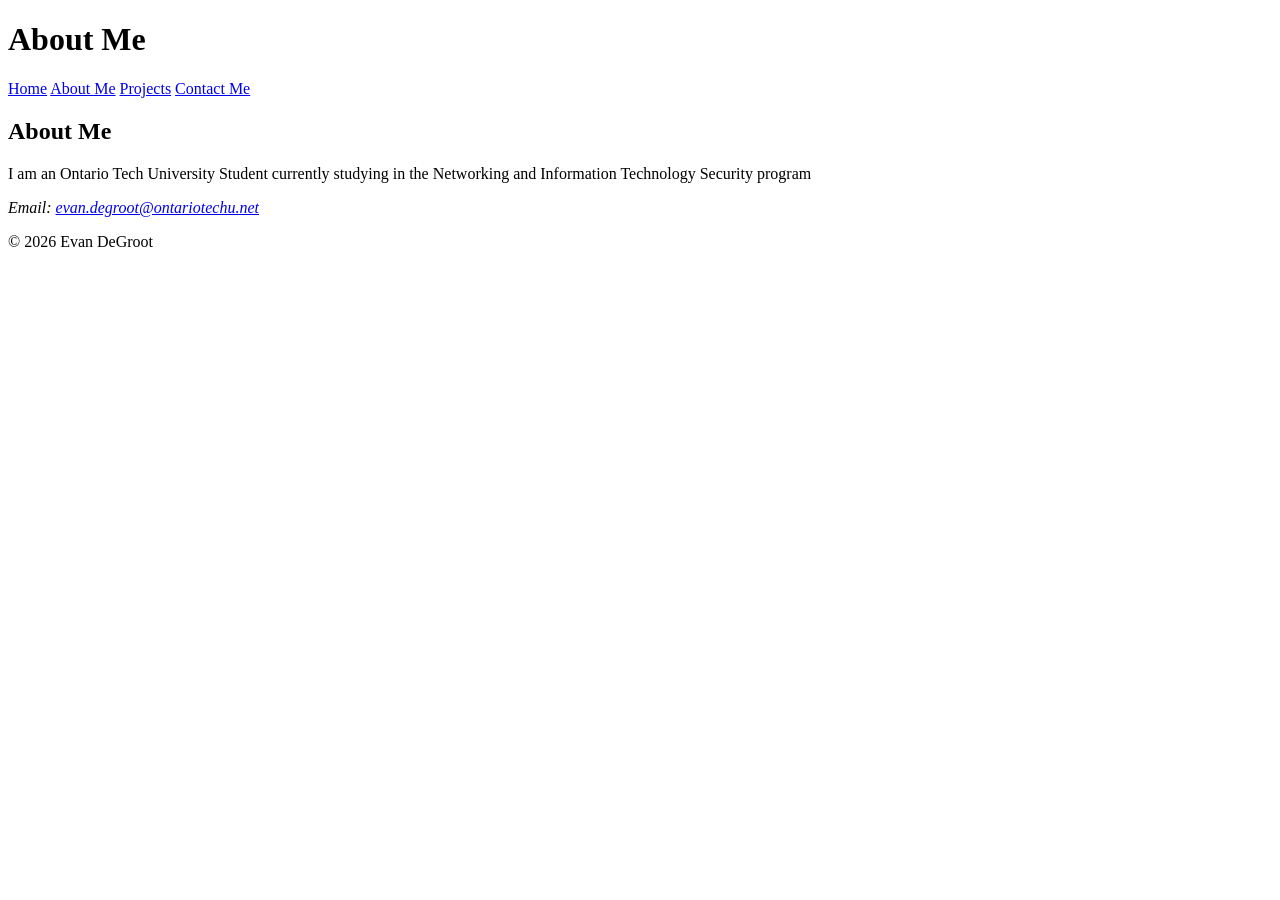
==== about.html @ 3c492d01 "Implimented address element for email" ====
<!DOCTYPE html>
<html lang="en">

<head>
    <meta charset="UTF-8">
    <title>Evan DeGroot - About Me</title>
</head>

<body>

    <header>
        <h1>About Me</h1>

        <nav>
            <a href="index.html">Home</a>
            <a href="about.html">About Me</a>
            <a href="projects.html">Projects</a>
            <a href="contact.html">Contact Me</a>
        </nav>
    </header>

    <main>
        <h2>About Me</h2>
        <p>I am an Ontario Tech University Student currently studying in the Networking and Information Technology Security program</p>
    </main>
    
    <footer>
        <address>
            <p>Email: <a href="mailto:evan.degroot@ontariotechu.net">evan.degroot@ontariotechu.net</a></p>
        </address>
        <p>&copy; 2026 Evan DeGroot</p>
    </footer>

</body>

</html>
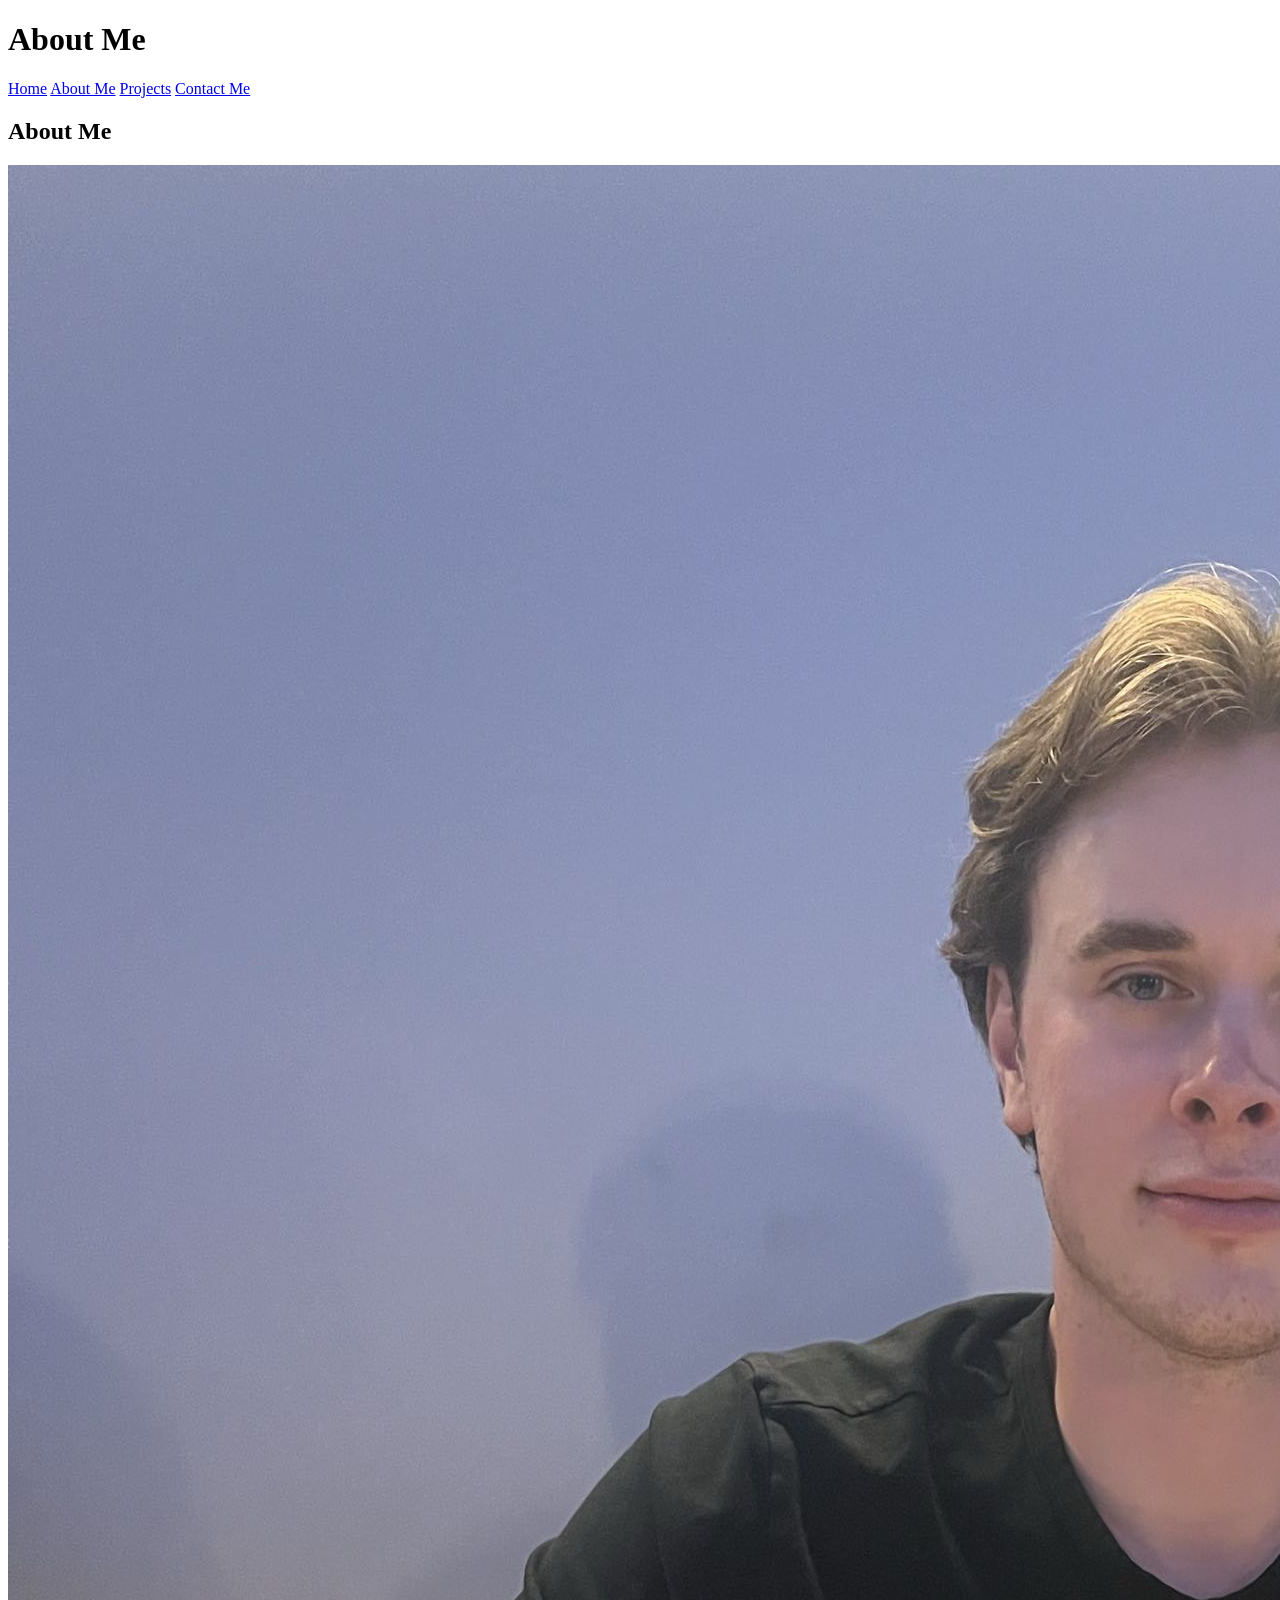
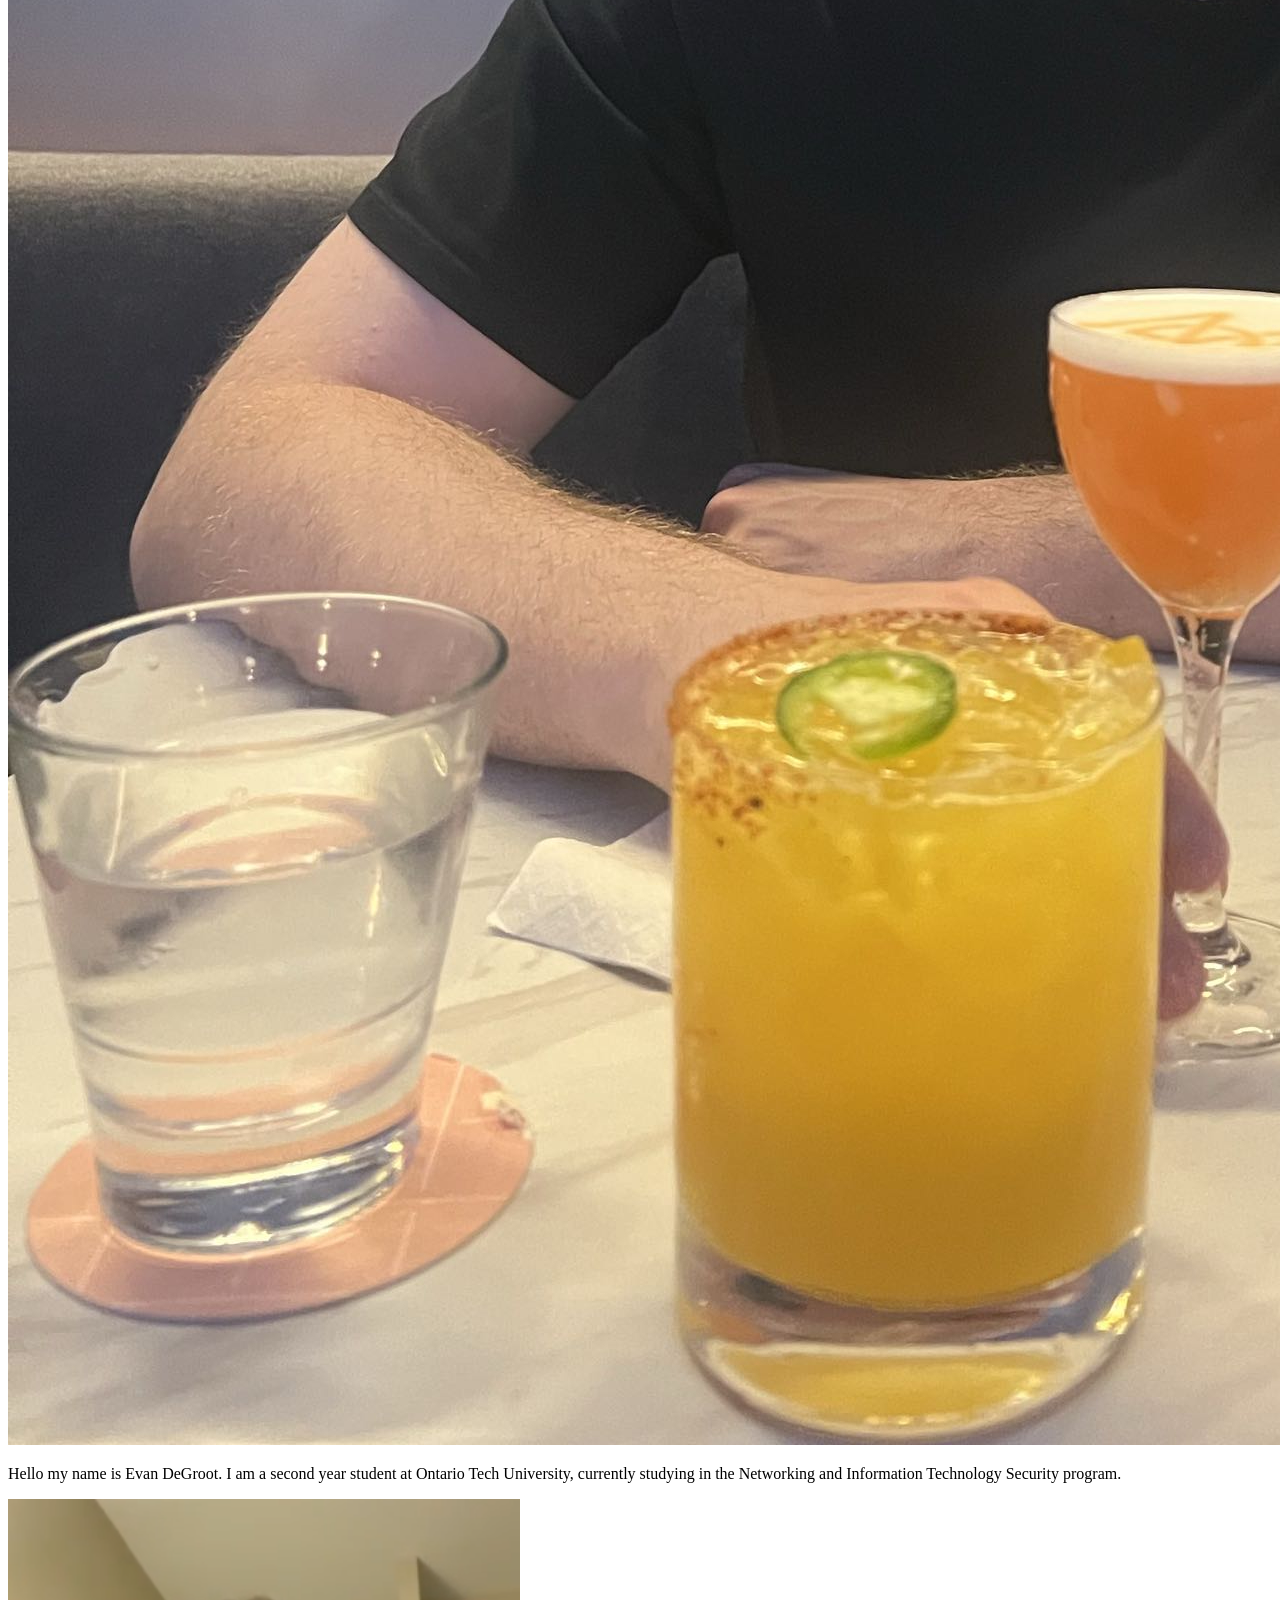
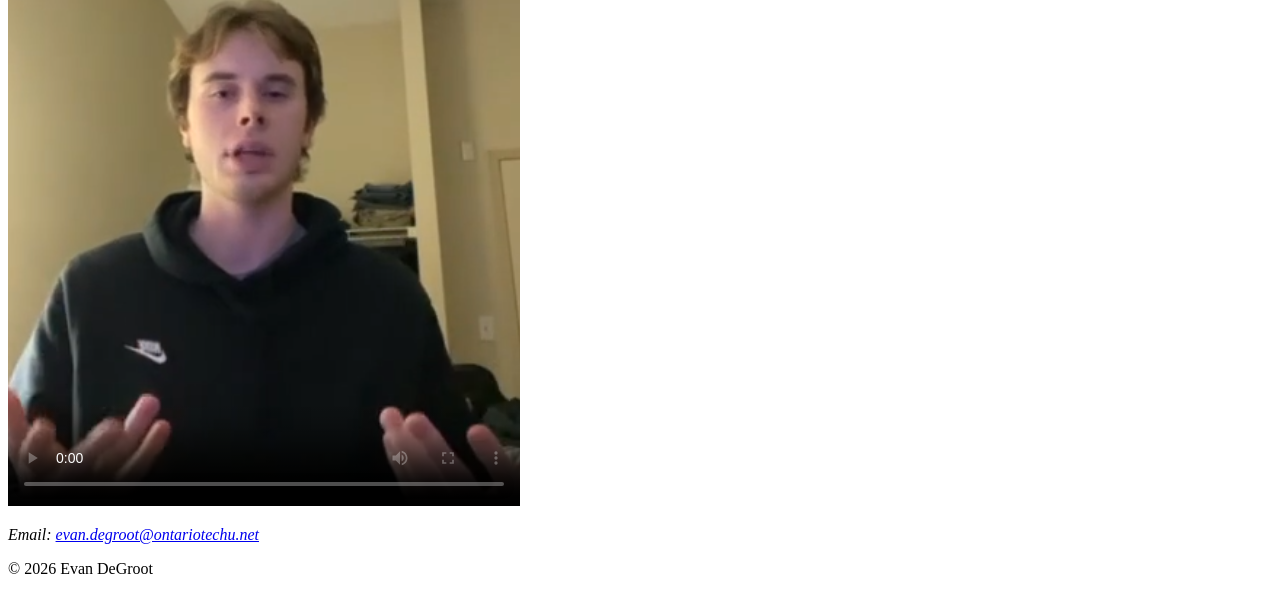
==== commit 3c4ca36f: "Added Pictures and Videos to about me" ====
--- a/about.html
+++ b/about.html
@@ -21,7 +21,14 @@
 
     <main>
         <h2>About Me</h2>
-        <p>I am an Ontario Tech University Student currently studying in the Networking and Information Technology Security program</p>
+
+        <img src="images/image.jpg" alt="Photo of Me">
+
+        <p>Hello my name is Evan DeGroot. I am a second year student at Ontario Tech University, currently studying in the Networking and Information Technology Security program.</p>
+
+        <video controls poster="images/poster.png">
+        <source src="videos/IMG_6137.mp4" type="video/mp4">
+        </video>
     </main>
     
     <footer>
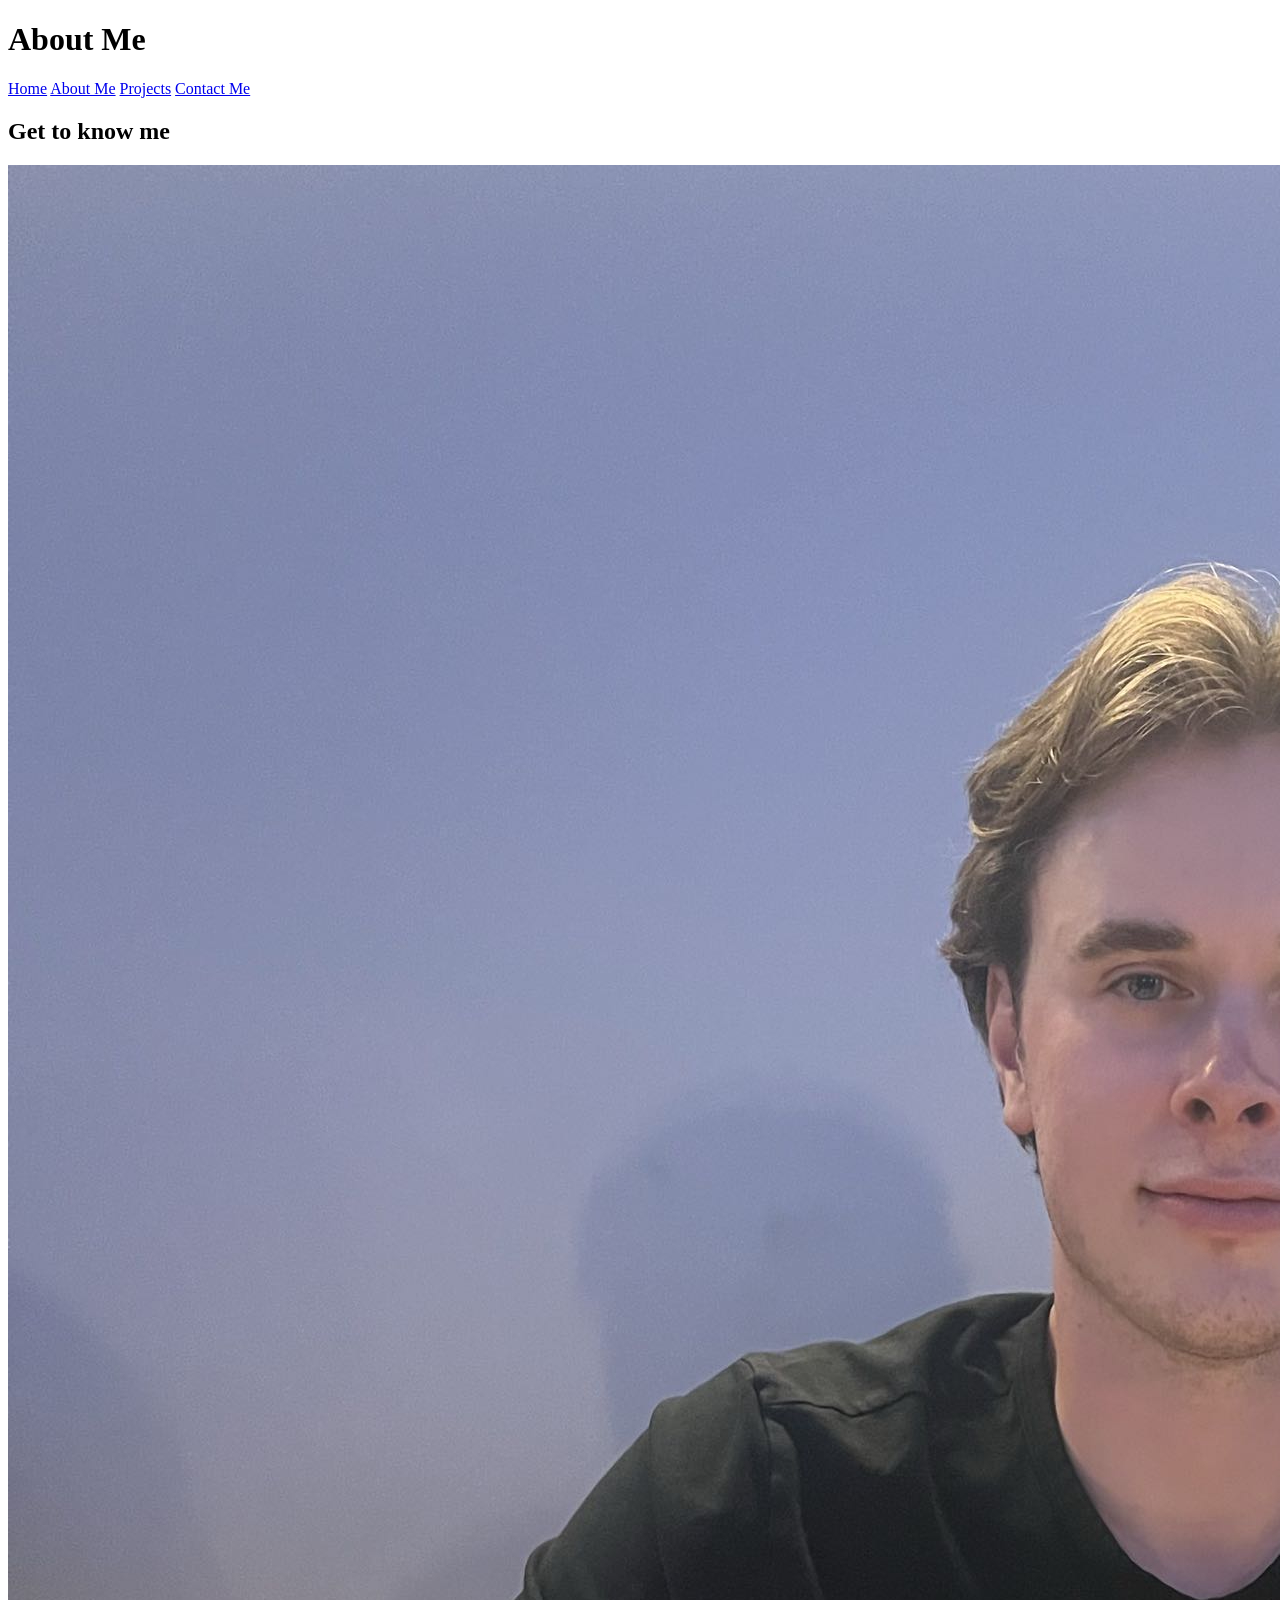
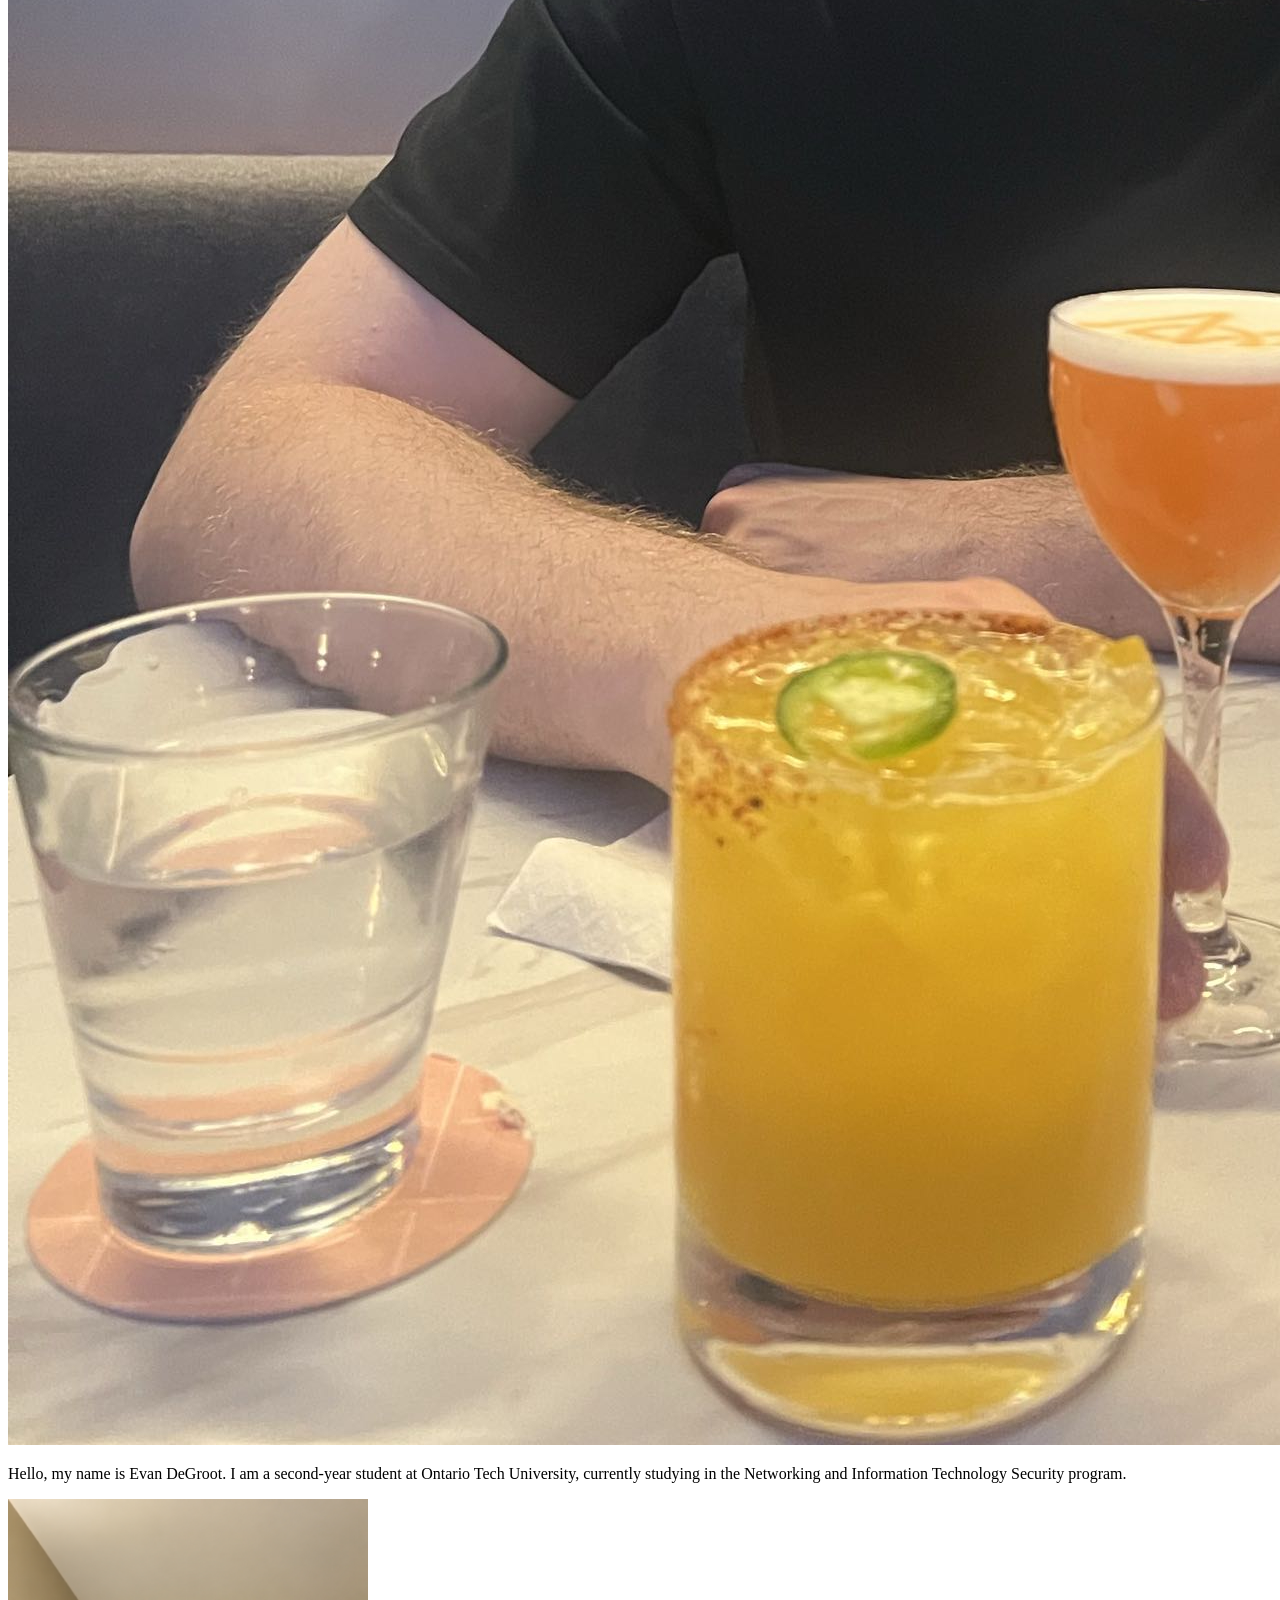
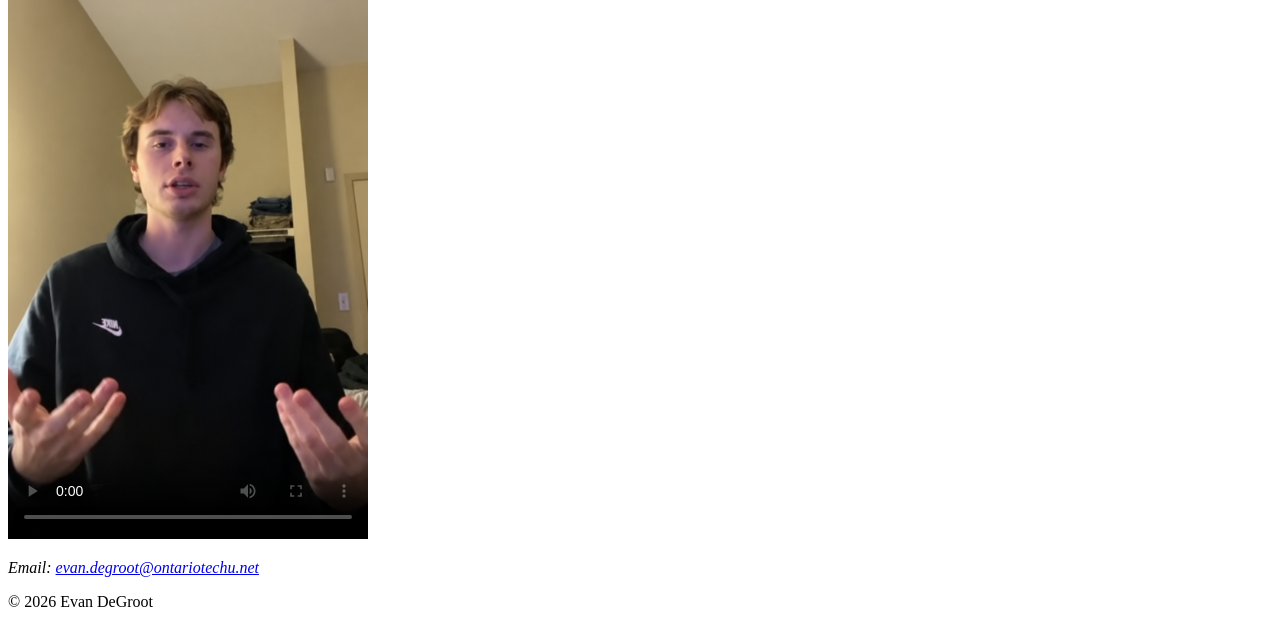
==== commit 3889fb78: "Final basic HTML structure updates" ====
--- a/about.html
+++ b/about.html
@@ -20,14 +20,14 @@
     </header>
 
     <main>
-        <h2>About Me</h2>
+        <h2>Get to know me</h2>
 
         <img src="images/image.jpg" alt="Photo of Me">
 
-        <p>Hello my name is Evan DeGroot. I am a second year student at Ontario Tech University, currently studying in the Networking and Information Technology Security program.</p>
+        <p>Hello, my name is Evan DeGroot. I am a second-year student at Ontario Tech University, currently studying in the Networking and Information Technology Security program.</p>
 
-        <video controls poster="images/poster.png">
-        <source src="videos/IMG_6137.mp4" type="video/mp4">
+        <video width="360" height="640" controls poster="images/posterrightdim.png">
+            <source src="videos/IMG_6137.mp4" type="video/mp4">
         </video>
     </main>
     
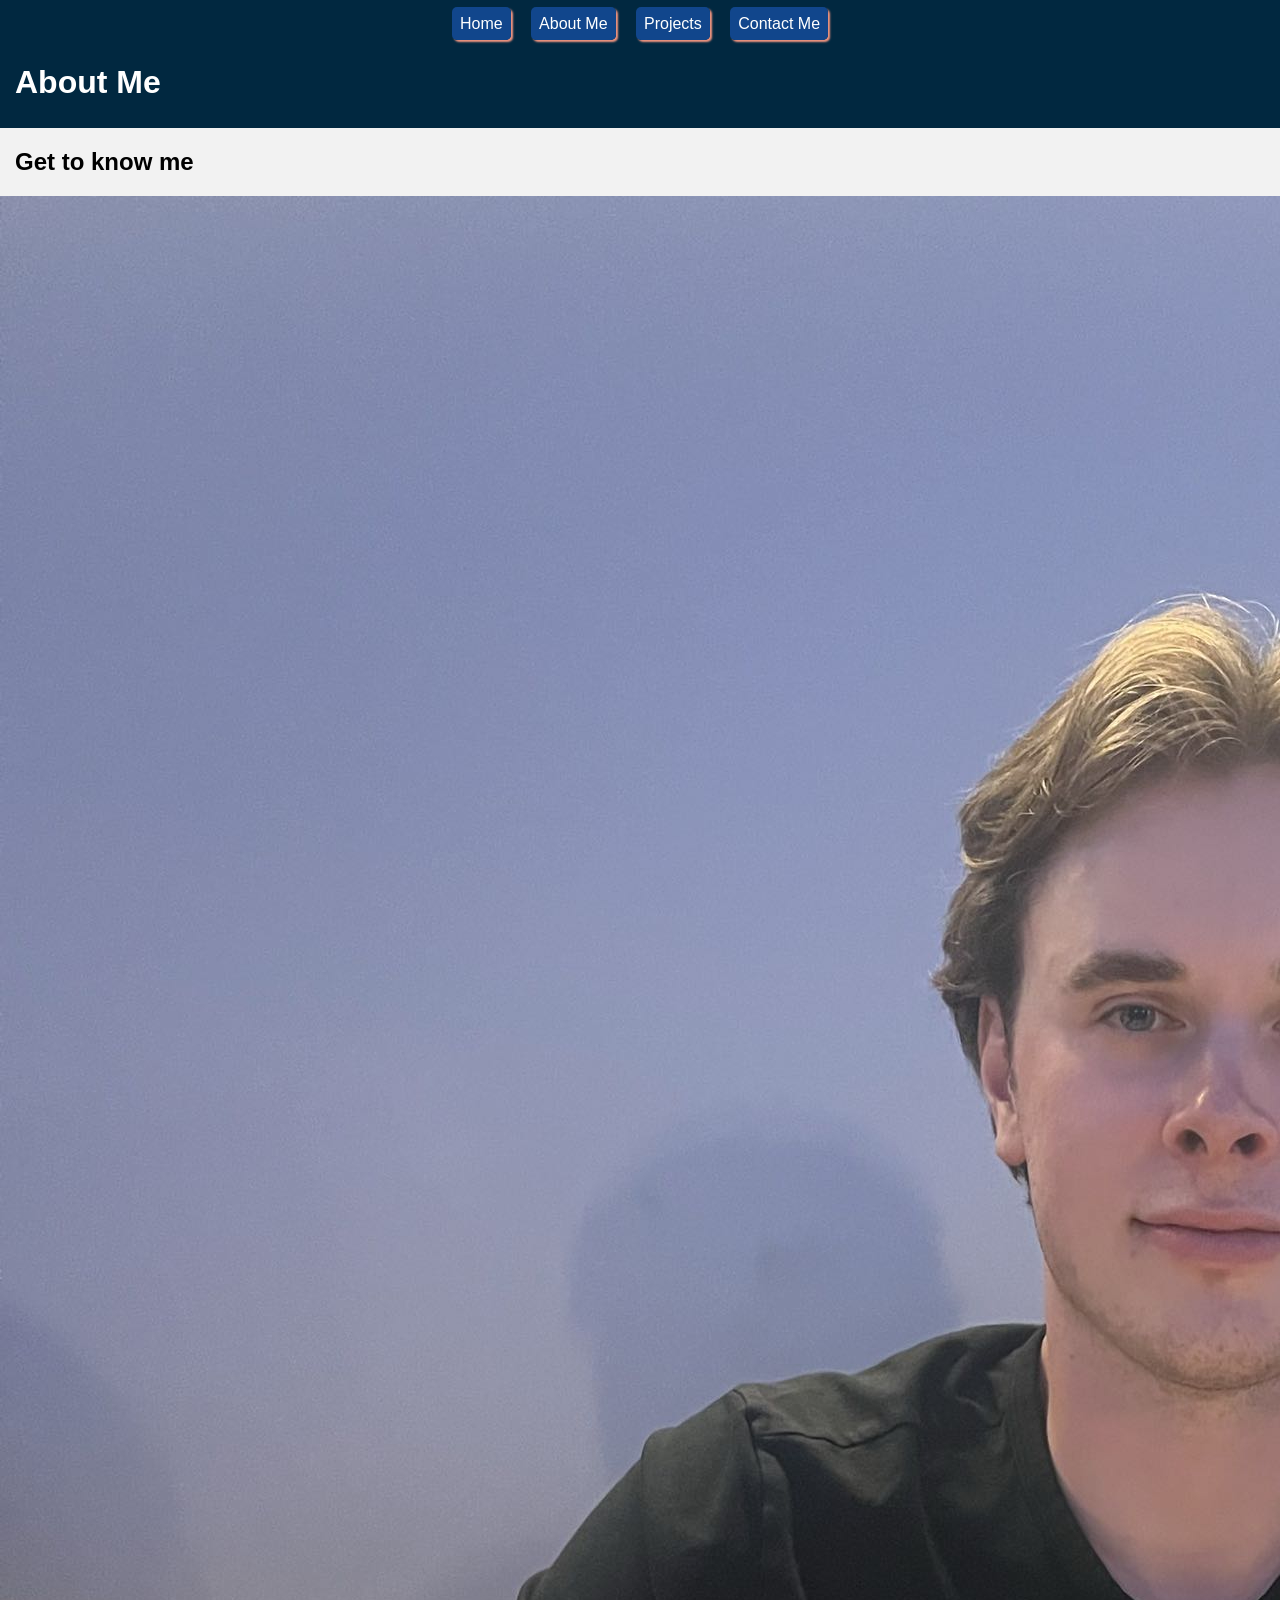
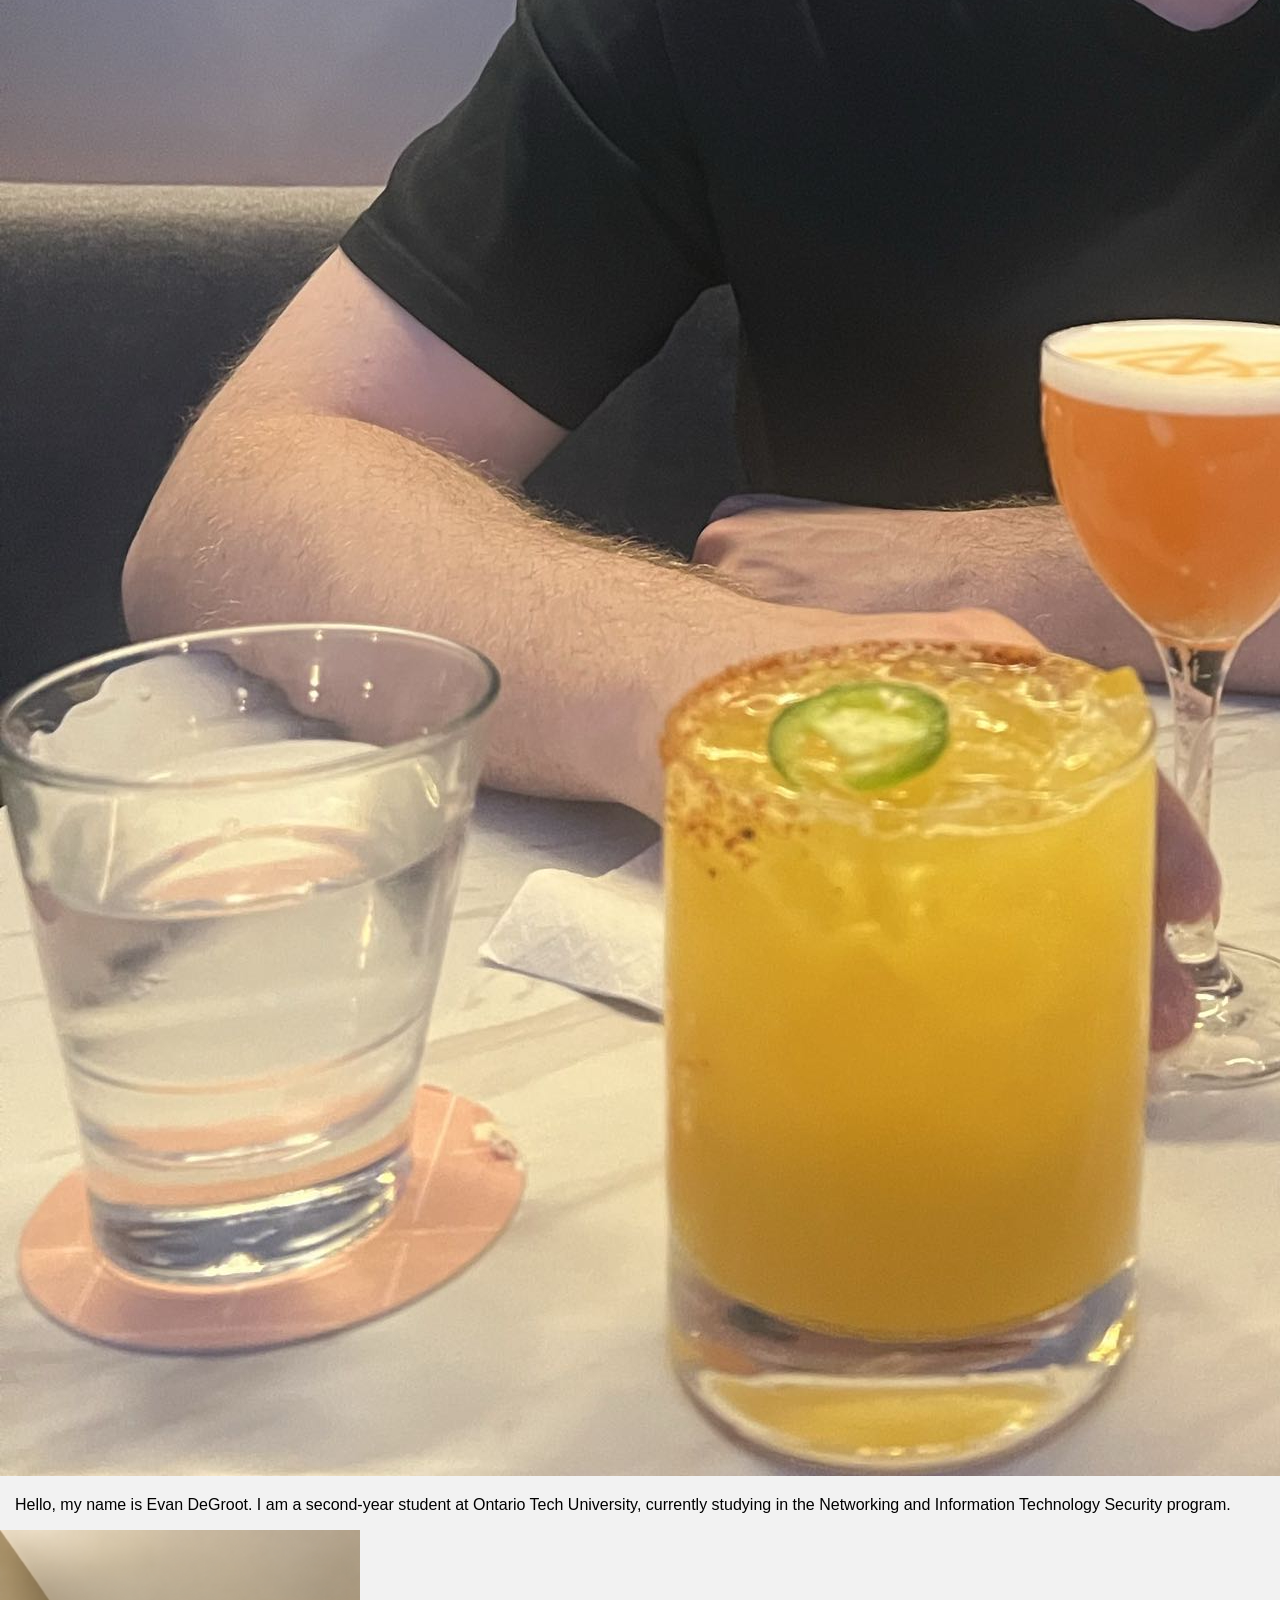
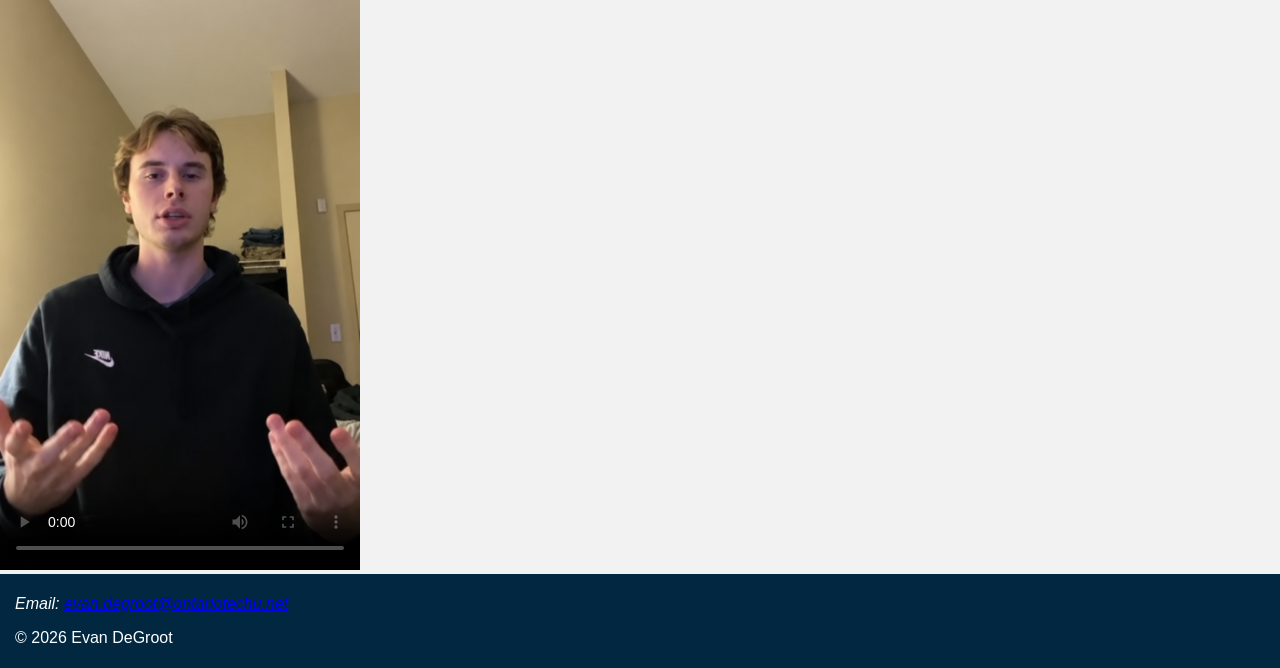
==== commit f8e8f09e: "Adobe color scheme" ====
--- a/about.html
+++ b/about.html
@@ -4,19 +4,27 @@
 <head>
     <meta charset="UTF-8">
     <title>Evan DeGroot - About Me</title>
+
+    <meta name="viewport" content="width=device-width">
+    <!-- full size monitor style sheet-->
+        <link href="css/full.css" rel="stylesheet" type="text/css" media="only screen and (min-width:960px)">
+    <!-- tablet style sheet-->
+        <link href="css/tablet.css" rel="stylesheet" type="text/css" media="only screen and (min-width:481px) and (max-width:960px)">
+    <!-- phone style sheet-->
+        <link href="css/phone.css" rel="stylesheet" type="text/css" media="only screen and (max-width:480px)">
 </head>
 
 <body>
 
     <header>
+        <nav>
+            <a class="button" href="index.html">Home</a>
+            <a class="button" href="about.html">About Me</a>
+            <a class="button" href="projects.html">Projects</a>
+            <a class="button" href="contact.html">Contact Me</a>
+        </nav>
+
         <h1>About Me</h1>
-
-        <nav>
-            <a href="index.html">Home</a>
-            <a href="about.html">About Me</a>
-            <a href="projects.html">Projects</a>
-            <a href="contact.html">Contact Me</a>
-        </nav>
     </header>
 
     <main>
--- a/css/full.css
+++ b/css/full.css
@@ -0,0 +1,43 @@
+@charset "UTF-8";
+/* Color scheme hexadecimal values: 11468C 012840 F2522E F29580 F2F2F2 */
+/* FULL CSS */
+
+body{
+    background-color: #F2F2F2;
+    color: black;
+    font-family: Arial, Helvetica, sans-serif;
+    padding: 0px;
+    margin: 0px;
+}
+
+header, footer {
+    background-color: #012840;
+    color: white;
+    padding-top: 5px;
+    padding-bottom: 5px;
+}
+
+h1, h2, h3, p {
+    margin-left: 15px;
+}
+
+nav {
+    text-align: center;
+    padding-top: 10px;
+    padding-bottom: 10px;
+}
+
+.button{
+    text-decoration: none;
+    background-color: #11468C;
+    color: white;
+    padding: 8px;
+    margin: 8px;
+    border-radius: 5px;
+    box-shadow: 2px 2px 2px #F29580;
+}
+
+.button:hover {
+    background-color: #F2522E;
+    color: white;
+}
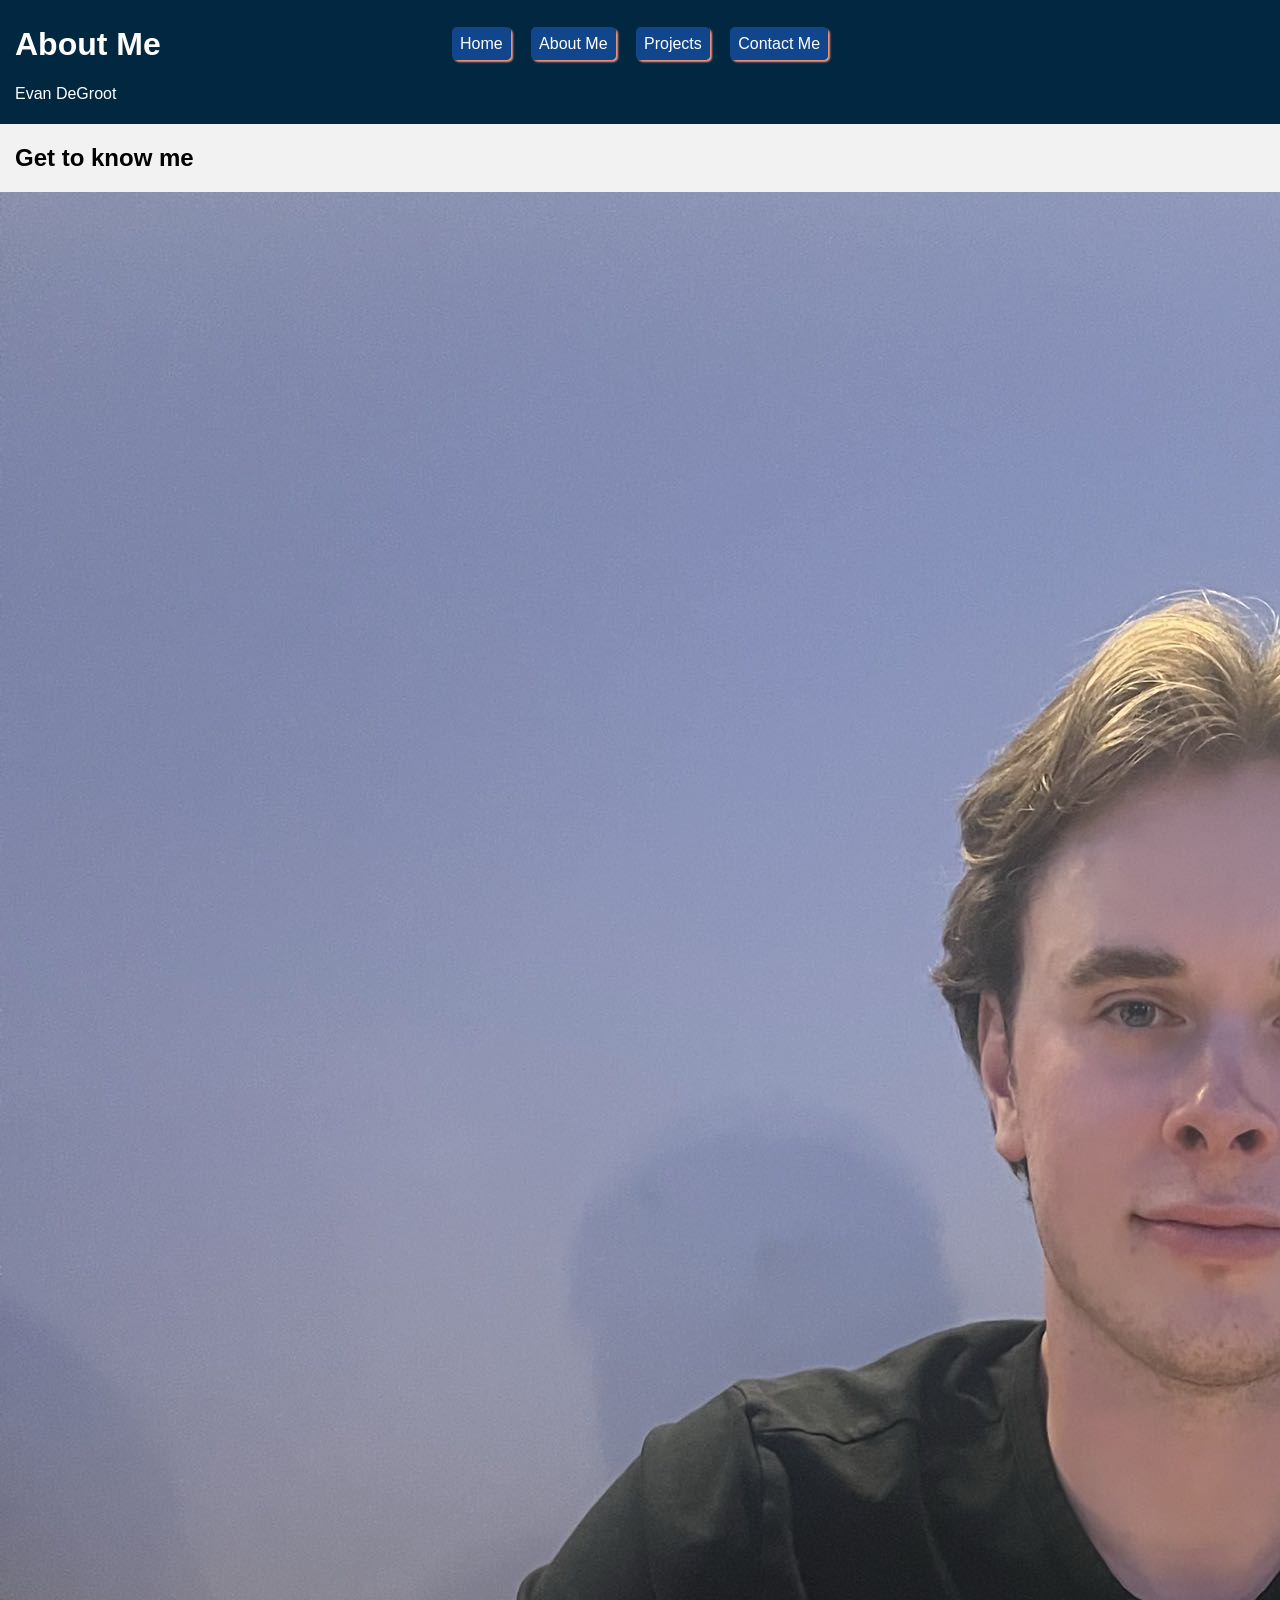
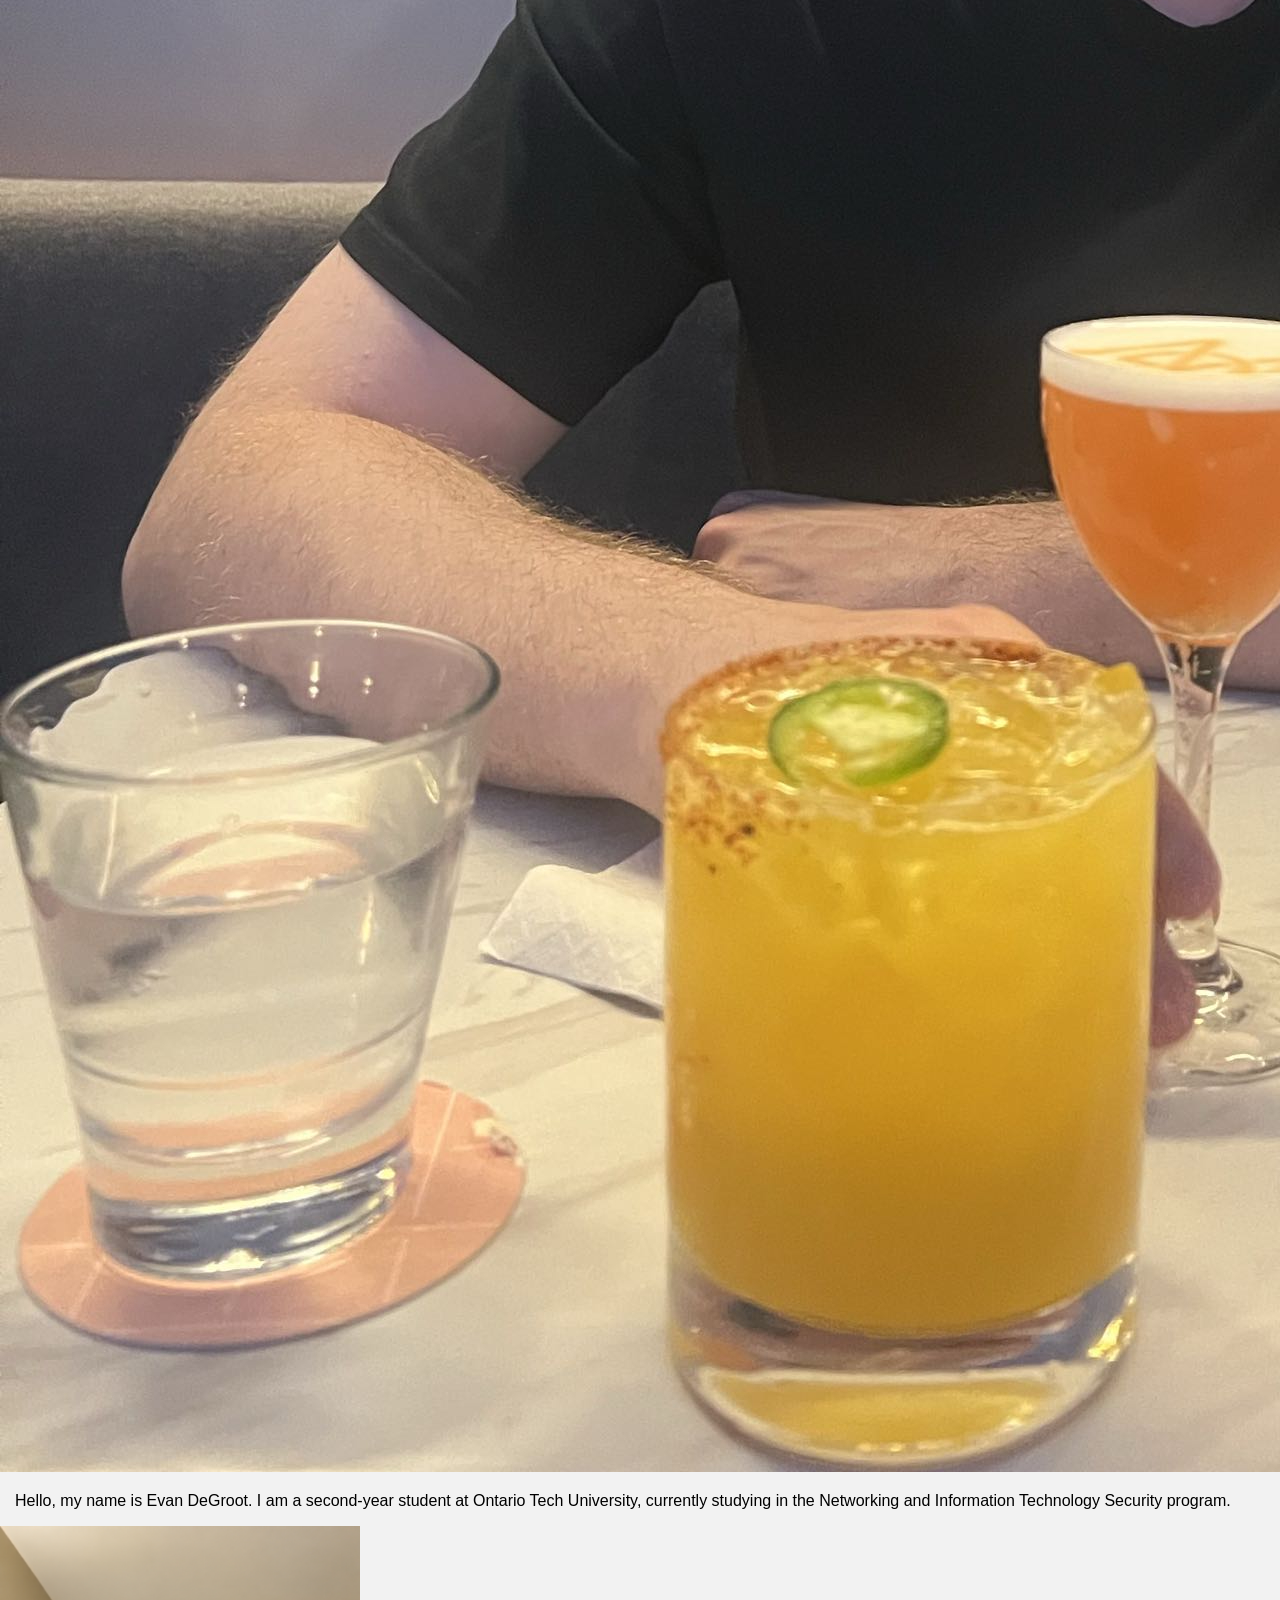
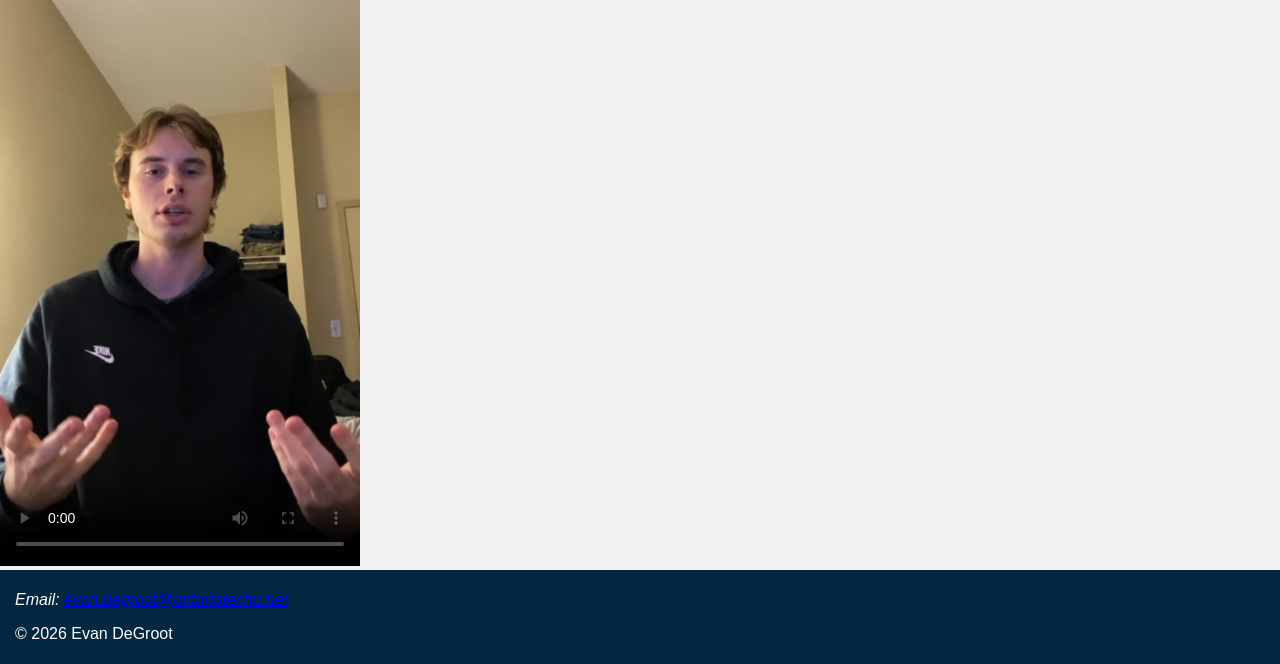
==== commit c5494ba3: "Fixes to colors and spacing" ====
--- a/about.html
+++ b/about.html
@@ -25,6 +25,7 @@
         </nav>
 
         <h1>About Me</h1>
+        <p>Evan DeGroot</p>
     </header>
 
     <main>
--- a/css/full.css
+++ b/css/full.css
@@ -22,8 +22,11 @@
 }
 
 nav {
+    float: right;
+    width: 60%;
+    margin-right: 20%;
     text-align: center;
-    padding-top: 10px;
+    padding-top: 30px;
     padding-bottom: 10px;
 }
 
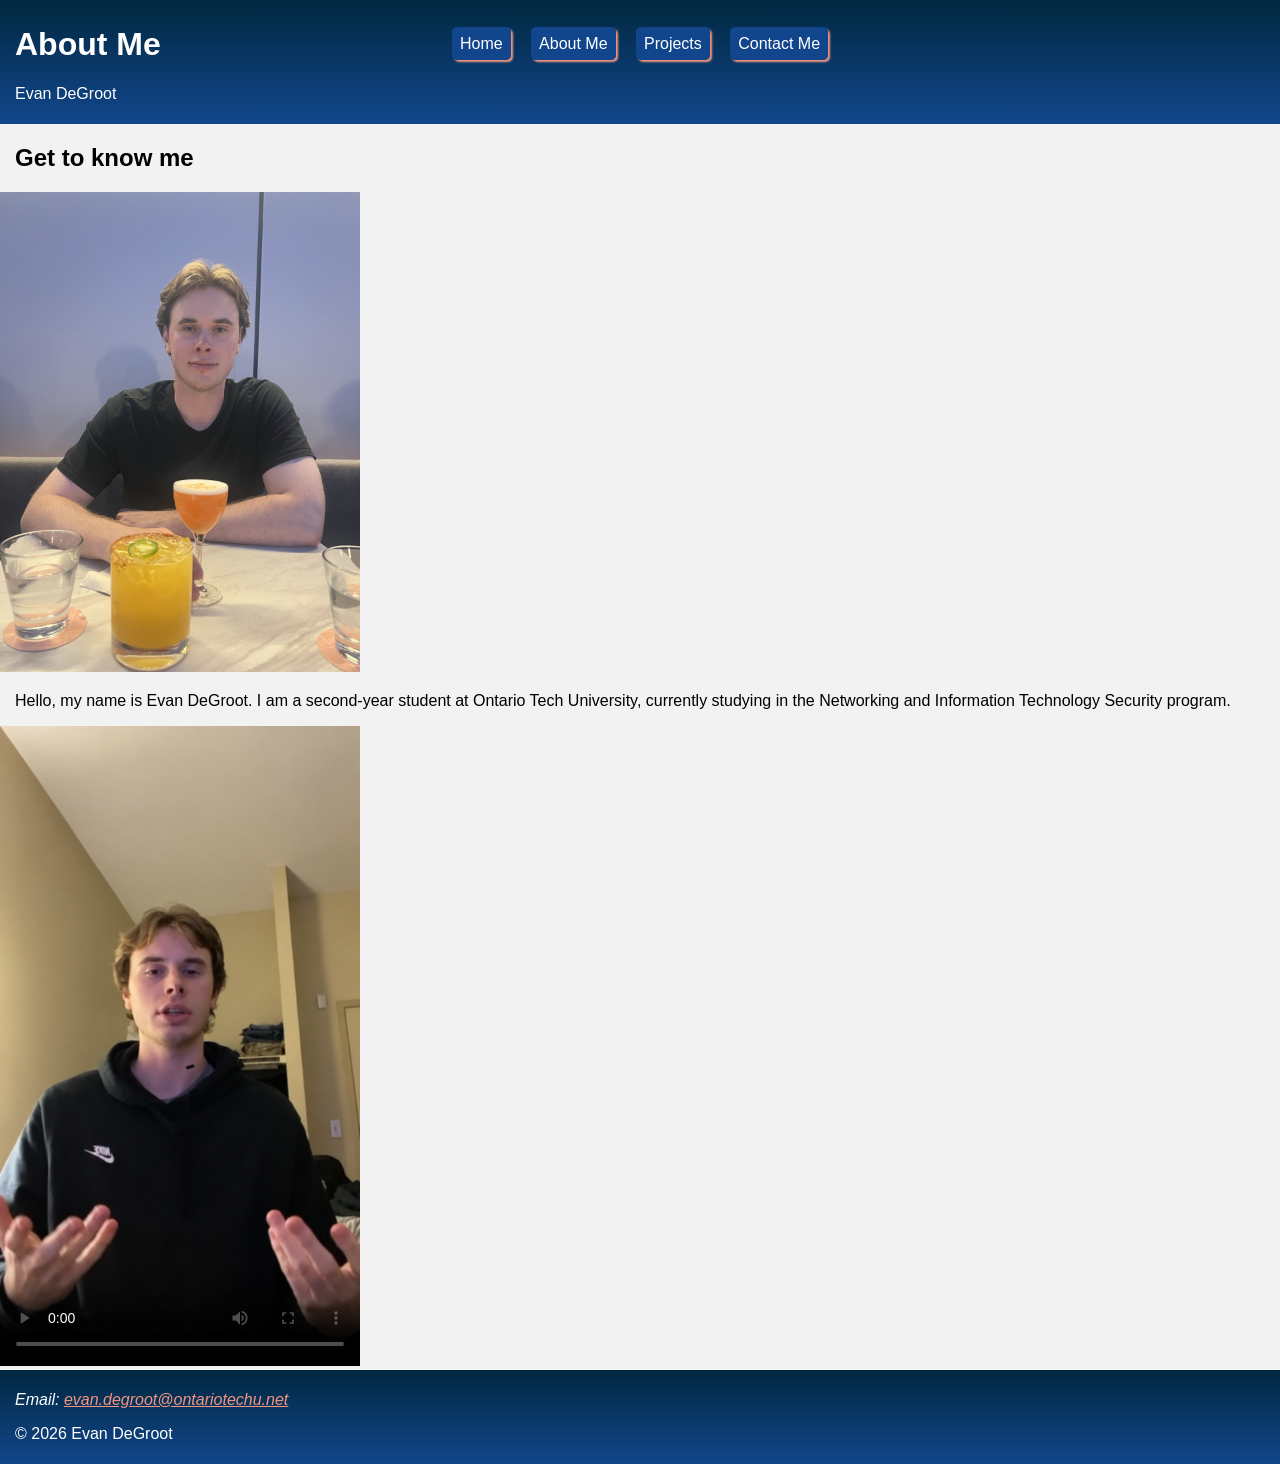
==== commit 16429ee1: "full css done" ====
--- a/about.html
+++ b/about.html
@@ -31,7 +31,7 @@
     <main>
         <h2>Get to know me</h2>
 
-        <img src="images/image.jpg" alt="Photo of Me">
+        <img id="profile-photo" src="images/image.jpg" alt="Photo of Me">
 
         <p>Hello, my name is Evan DeGroot. I am a second-year student at Ontario Tech University, currently studying in the Networking and Information Technology Security program.</p>
 
--- a/css/full.css
+++ b/css/full.css
@@ -11,7 +11,7 @@
 }
 
 header, footer {
-    background-color: #012840;
+    background: linear-gradient(#012840, #11468C);
     color: white;
     padding-top: 5px;
     padding-bottom: 5px;
@@ -41,6 +41,15 @@
 }
 
 .button:hover {
-    background-color: #F2522E;
+    background: linear-gradient(45deg, #F2522E, #F29580);
     color: white;
-}+}
+
+#profile-photo {
+    width: 360px;
+}
+
+footer a {
+    color: #F29580;
+}
+
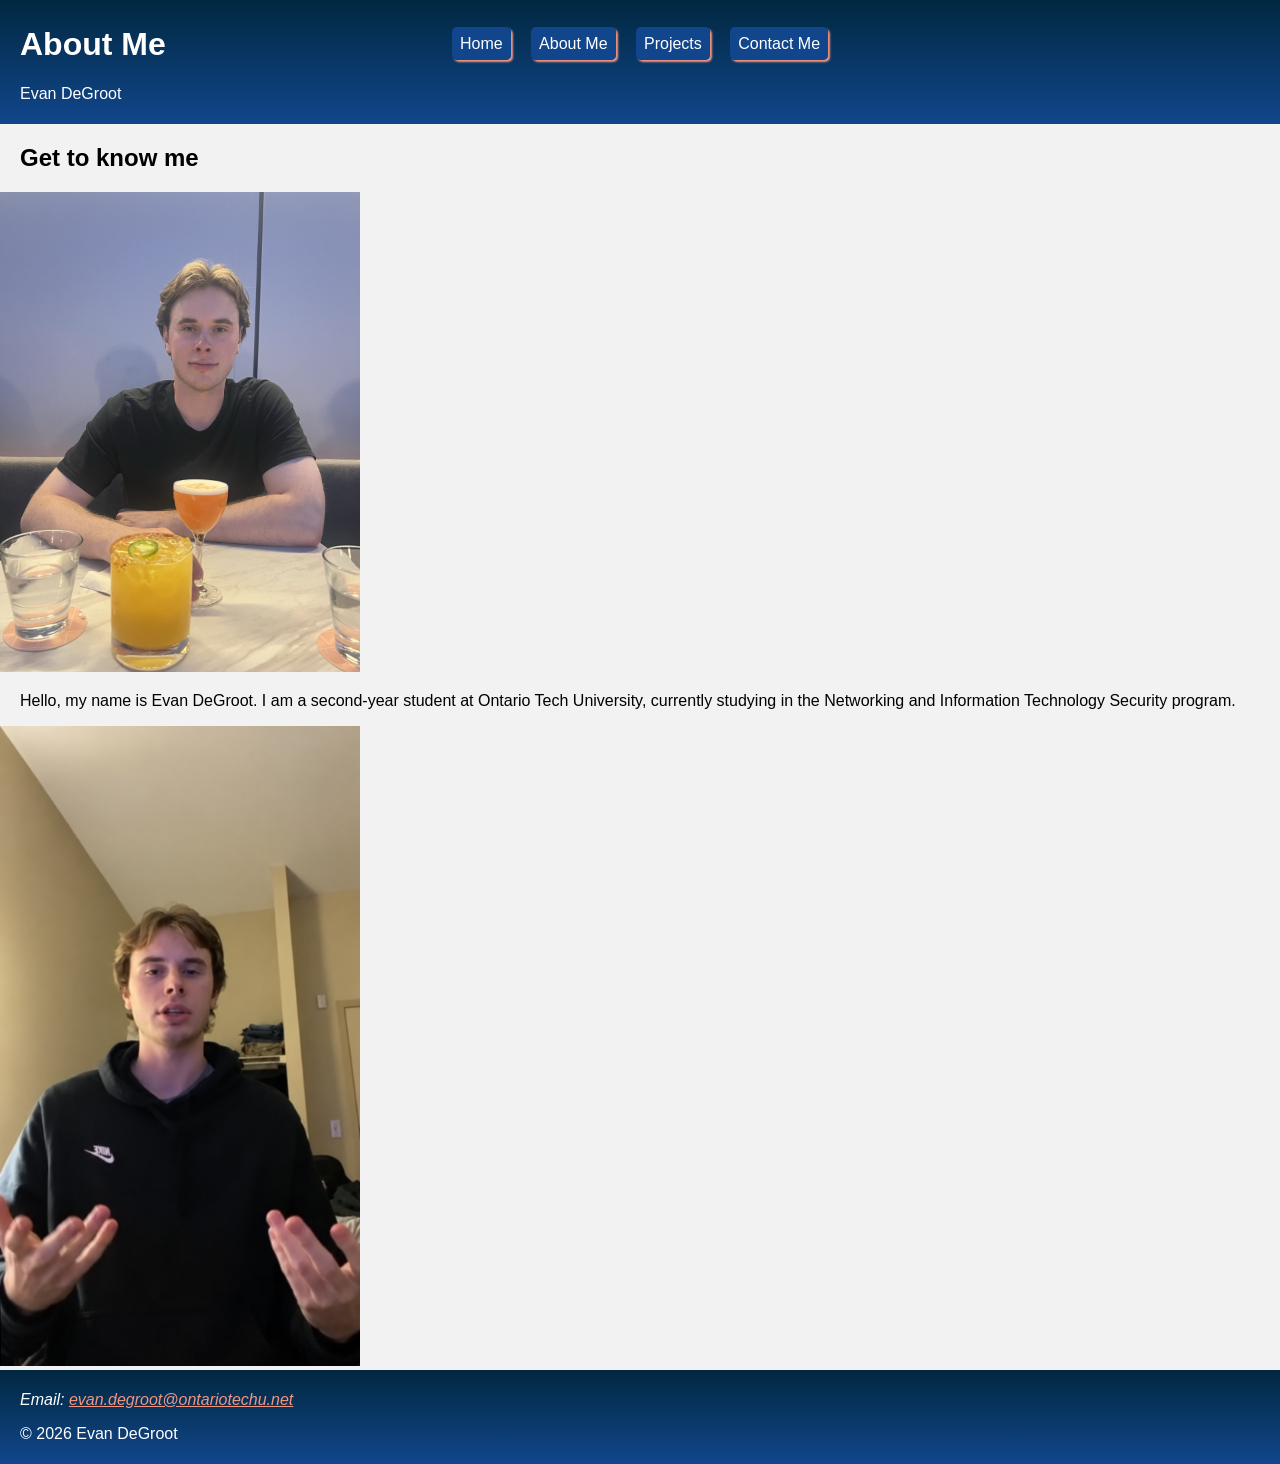
==== commit 17555679: "added all comments to code" ====
--- a/about.html
+++ b/about.html
@@ -1,20 +1,34 @@
 <!DOCTYPE html>
+<!-- Sets the document as HTML5 -->
+
 <html lang="en">
+<!-- Starts the HTML doc and sets the language as English -->
 
 <head>
+<!-- Container for metadata, information about the webpage that is not directly displayed on the page -->
+
     <meta charset="UTF-8">
+    <!-- Sets the character encoding, UTF-8 is a universal character encoding that supports almost every language, symbol and emoji -->
+
     <title>Evan DeGroot - About Me</title>
+    <!-- Sets the title displayed in the browser tab -->
 
     <meta name="viewport" content="width=device-width">
-    <!-- full size monitor style sheet-->
+    <!-- Sets the viewport width to the width of the device for responsive design -->
+
         <link href="css/full.css" rel="stylesheet" type="text/css" media="only screen and (min-width:960px)">
-    <!-- tablet style sheet-->
+        <!-- Full-size monitor style sheet -->
+   
         <link href="css/tablet.css" rel="stylesheet" type="text/css" media="only screen and (min-width:481px) and (max-width:960px)">
-    <!-- phone style sheet-->
+        <!-- Tablet style sheet -->
+        
         <link href="css/phone.css" rel="stylesheet" type="text/css" media="only screen and (max-width:480px)">
+        <!-- Phone style sheet -->
 </head>
+<!-- End of head section -->
 
 <body>
+<!-- All visible content of the webpage -->
 
     <header>
         <nav>
@@ -23,31 +37,54 @@
             <a class="button" href="projects.html">Projects</a>
             <a class="button" href="contact.html">Contact Me</a>
         </nav>
+        <!-- Navigation section of the page, contains links to other portfolio pages -->
 
         <h1>About Me</h1>
         <p>Evan DeGroot</p>
+        <!-- Main heading and my name -->
     </header>
+    <!-- End of header section -->
 
     <main>
+    <!-- Main content of the webpage -->
+
         <h2>Get to know me</h2>
 
         <img id="profile-photo" src="images/image.jpg" alt="Photo of Me">
+        <!-- Displays the picture, id = "profile-photo" -->
 
         <p>Hello, my name is Evan DeGroot. I am a second-year student at Ontario Tech University, currently studying in the Networking and Information Technology Security program.</p>
+        <!-- H2 heading and short description -->
 
         <video width="360" height="640" controls poster="images/posterrightdim.png">
+        <!-- Video with set dimensions, playback controls, and a poster image -->   
+
             <source src="videos/IMG_6137.mp4" type="video/mp4">
+            <!-- Specifies the video file and its format -->
+
         </video>
+        <!-- End of video section -->
+
     </main>
-    
+    <!-- End of main content section -->
+
     <footer>
+    <!-- Footer section of the webpage -->  
+
         <address>
             <p>Email: <a href="mailto:evan.degroot@ontariotechu.net">evan.degroot@ontariotechu.net</a></p>
         </address>
+        <!-- Email address that can be clicked to send an email (address semantic tag) -->
+
         <p>&copy; 2026 Evan DeGroot</p>
+        <!-- Copyright information for the website -->
+
     </footer>
+    <!-- End of footer section -->
 
 </body>
+<!-- End of body section -->
 
 </html>
+<!-- End of HTML document -->
 
--- a/css/full.css
+++ b/css/full.css
@@ -1,4 +1,6 @@
 @charset "UTF-8";
+/* Sets the character encoding, UTF-8 is a universal character encoding that supports almost every language, symbol and emoji */
+
 /* Color scheme hexadecimal values: 11468C 012840 F2522E F29580 F2F2F2 */
 /* FULL CSS */
 
@@ -7,7 +9,11 @@
     color: black;
     font-family: Arial, Helvetica, sans-serif;
     padding: 0px;
+    /* Padding = space inside an element. */
+
     margin: 0px;
+     /* Margin = space outside an element. */
+
 }
 
 header, footer {
@@ -18,13 +24,20 @@
 }
 
 h1, h2, h3, p {
-    margin-left: 15px;
+    margin-left: 20px;
+    margin-right: 20px;
 }
 
 nav {
     float: right;
+    /* Float moves the navigation toward the right side of the page. */
+
     width: 60%;
+    /* Sets the navigation width to 60% of the page. */
+
     margin-right: 20%;
+    /* Margin creates space outside the navigation. */
+
     text-align: center;
     padding-top: 30px;
     padding-bottom: 10px;
@@ -32,24 +45,42 @@
 
 .button{
     text-decoration: none;
+    /* Removes the default underline from the navigation links. */
+
     background-color: #11468C;
     color: white;
     padding: 8px;
+    /* Adds space inside the buttons. */
+
     margin: 8px;
+    /* Adds space outside the buttons, separating them from each other. */
+
     border-radius: 5px;
+    /* Rounds the corners of the buttons. */
+
     box-shadow: 2px 2px 2px #F29580;
+    /* Adds a shadow around the buttons. */
+
 }
 
 .button:hover {
+    /* :hover applies these styles when the mouse is over the button. */
+
     background: linear-gradient(45deg, #F2522E, #F29580);
+    /* 45deg makes the gradient angled at 45 degrees. */
+
     color: white;
 }
 
 #profile-photo {
+    /* # means this is an ID selector. */
+
     width: 360px;
 }
 
 footer a {
+    /* Selects links that are inside the footer. */
+    
     color: #F29580;
 }
 
--- a/css/tablet.css
+++ b/css/tablet.css
@@ -0,0 +1,86 @@
+@charset "UTF-8";
+/* Sets the character encoding, UTF-8 is a universal character encoding that supports almost every language, symbol and emoji */
+
+/* Color scheme hexadecimal values: 11468C 012840 F2522E F29580 F2F2F2 */
+/* TABLET CSS */
+
+body{
+    background-color: #F2F2F2;
+    color: black;
+    font-family: Arial, Helvetica, sans-serif;
+    padding: 0px;
+    /* Padding = space inside an element. */
+
+    margin: 0px;
+     /* Margin = space outside an element. */
+
+}
+
+header, footer {
+    background: linear-gradient(#012840, #11468C);
+    color: white;
+    padding-top: 5px;
+    padding-bottom: 5px;
+}
+
+h1, h2, h3, p {
+    margin-left: 15px;
+    margin-right: 15px;
+}
+
+nav {
+    float: none;
+    /* Turns off the float for the navigation. */
+
+    width: 100%;
+    /* Sets the navigation width to 100% of the page. */
+
+    margin-right: 0%;
+    /* Margin creates space outside the navigation. */
+
+    text-align: center;
+    padding-top: 10px;
+    padding-bottom: 10px;
+}
+
+.button{
+    text-decoration: none;
+    /* Removes the default underline from the navigation links. */
+
+    background-color: #11468C;
+    color: white;
+    padding: 8px;
+    /* Adds space inside the buttons. */
+
+    margin: 5px;
+    /* Adds space outside the buttons, separating them from each other. */
+
+    border-radius: 5px;
+    /* Rounds the corners of the buttons. */
+
+    box-shadow: 2px 2px 2px #F29580;
+    /* Adds a shadow around the buttons. */
+
+}
+
+.button:hover {
+    /* :hover applies these styles when the mouse is over the button. */
+
+    background: linear-gradient(45deg, #F2522E, #F29580);
+    /* 45deg makes the gradient angled at 45 degrees. */
+
+    color: white;
+}
+
+#profile-photo {
+    /* # means this is an ID selector. */
+
+    width: 50%;
+}
+
+footer a {
+    /* Selects links that are inside the footer. */
+    
+    color: #F29580;
+}
+
--- a/css/phone.css
+++ b/css/phone.css
@@ -0,0 +1,86 @@
+@charset "UTF-8";
+/* Sets the character encoding, UTF-8 is a universal character encoding that supports almost every language, symbol and emoji */
+
+/* Color scheme hexadecimal values: 11468C 012840 F2522E F29580 F2F2F2 */
+/* PHONE CSS */
+
+body{
+    background-color: #F2F2F2;
+    color: black;
+    font-family: Arial, Helvetica, sans-serif;
+    padding: 0px;
+    /* Padding = space inside an element. */
+
+    margin: 0px;
+     /* Margin = space outside an element. */
+
+}
+
+header, footer {
+    background: linear-gradient(#012840, #11468C);
+    color: white;
+    padding-top: 5px;
+    padding-bottom: 5px;
+}
+
+h1, h2, h3, p {
+    margin-left: 10px;
+    margin-right: 10px;
+}
+
+nav {
+    float: none;
+    /* Turns off the float for the navigation. */
+
+    width: 100%;
+    /* Sets the navigation width to 100% of the page. */
+
+    margin-right: 0%;
+    /* Margin creates space outside the navigation. */
+
+    text-align: center;
+    padding-top: 10px;
+    padding-bottom: 10px;
+}
+
+.button{
+    text-decoration: none;
+    /* Removes the default underline from the navigation links. */
+
+    background-color: #11468C;
+    color: white;
+    padding: 8px;
+    /* Adds space inside the buttons. */
+
+    margin: 3px;
+    /* Adds space outside the buttons, separating them from each other. */
+
+    border-radius: 5px;
+    /* Rounds the corners of the buttons. */
+
+    box-shadow: 2px 2px 2px #F29580;
+    /* Adds a shadow around the buttons. */
+
+}
+
+.button:hover {
+    /* :hover applies these styles when the mouse is over the button. */
+
+    background: linear-gradient(45deg, #F2522E, #F29580);
+    /* 45deg makes the gradient angled at 45 degrees. */
+
+    color: white;
+}
+
+#profile-photo {
+    /* # means this is an ID selector. */
+
+    width: 40%;
+}
+
+footer a {
+    /* Selects links that are inside the footer. */
+    
+    color: #F29580;
+}
+
